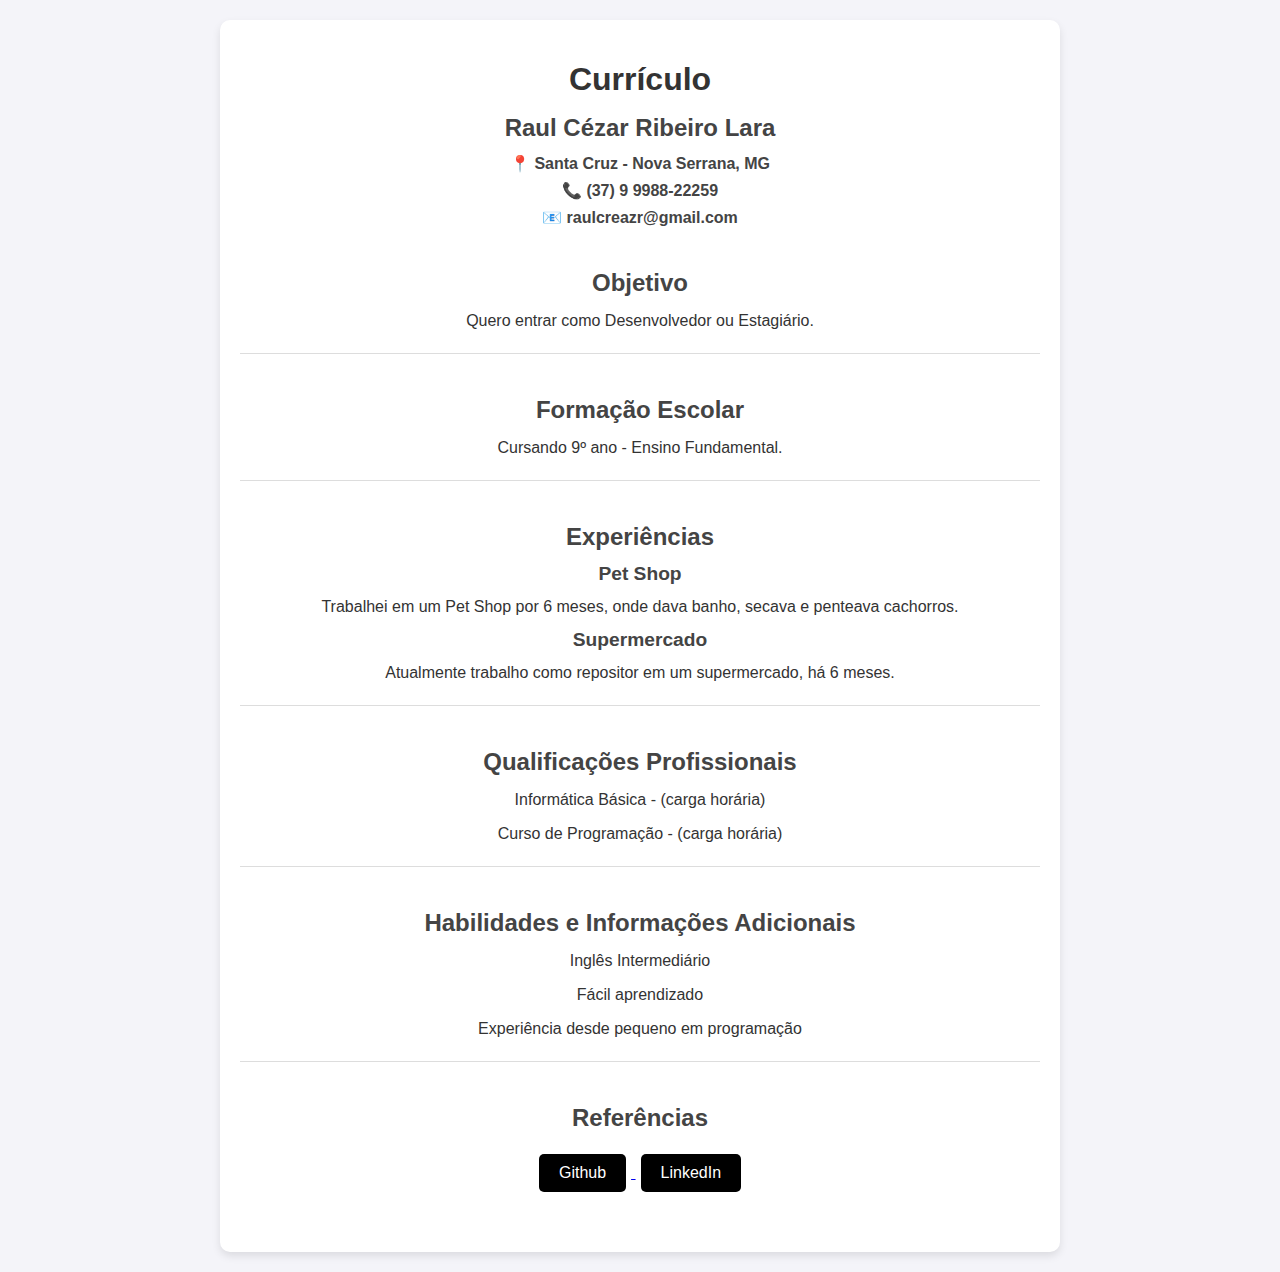
==== index.html @ 706299bc "Add files via upload" ====
<!DOCTYPE html>
<html lang="pt-br">
<head>
    <meta charset="UTF-8">
    <meta name="viewport" content="width=device-width, initial-scale=1.0">
    <title>Currículo - Raul Cézar Ribeiro Lara</title>
    <link rel="stylesheet" href="custom.css">
</head>
<body class="background">
    <main class="body">
        <h1>Currículo</h1>
        <h2>Raul Cézar Ribeiro Lara</h2>
        <h4>📍 Santa Cruz - Nova Serrana, MG</h4>
        <h4>📞 (37) 9 9988-22259</h4>
        <h4>📧 raulcreazr@gmail.com</h4>

        <section>
            <h2>Objetivo</h2>
            <p>Quero entrar como Desenvolvedor ou Estagiário.</p>
        </section>

        <section>
            <h2>Formação Escolar</h2>
            <p>Cursando 9º ano - Ensino Fundamental.</p>
        </section>

        <section>
            <h2>Experiências</h2>
            <h3>Pet Shop</h3>
            <p>Trabalhei em um Pet Shop por 6 meses, onde dava banho, secava e penteava cachorros.</p>

            <h3>Supermercado</h3>
            <p>Atualmente trabalho como repositor em um supermercado, há 6 meses.</p>
        </section>

        <section>
            <h2>Qualificações Profissionais</h2>
            <p>Informática Básica - (carga horária)</p>
            <p>Curso de Programação - (carga horária)</p>
        </section>

        <section>
            <h2>Habilidades e Informações Adicionais</h2>
            <p>Inglês Intermediário</p>
            <p>Fácil aprendizado</p>
            <p>Experiência desde pequeno em programação</p>
        </section>

        <section class="referencias">
            <h2>Referências</h2>
            <a href="https://github.com/devraulczr">
                <button class="custom-btn">Github</button>
            </a>
            <a href="https://www.linkedin.com/in/raul-cézar-907a7b334/">
                <button class="custom-btn">LinkedIn</button>
            </a>
        </section>
    </main>
</body>
</html>
---- custom.css ----
/* Fundo e Estilo Geral */
body {
    font-family: 'Arial', sans-serif;
    background-color: #f4f4f9;
    color: #333;
    margin: 0;
    padding: 0;
}

main {
    max-width: 800px;
    margin: 20px auto;
    padding: 20px;
    background-color: #fff;
    box-shadow: 0 4px 8px rgba(0, 0, 0, 0.1);
    border-radius: 10px;
}

/* Títulos e Cabeçalhos */
h1 {
    text-align: center;
    font-size: 2em;
    margin-bottom: 0.5em;
    color: #333;
}

h2, h3, h4 {
    text-align: center;
    color: #444;
    margin: 0.5em 0;
}

h2 {
    font-size: 1.5em;
}

h3 {
    font-size: 1.2em;
}

h4 {
    font-size: 1em;
}

/* Seções */
section {
    margin: 20px 0;
    padding: 10px 0;
    border-bottom: 1px solid #ddd;
}

section:last-of-type {
    border-bottom: none;
}

/* Texto */
p {
    text-align: center;
    font-size: 1em;
    line-height: 1.5;
    margin: 10px 0;
}

/* Botões e Links */
.custom-btn {
    background-color: black;
    color: #fff;
    padding: 10px 20px;
    border: none;
    border-radius: 5px;
    text-decoration: none;
    font-size: 1em;
    margin: 10px 5px;
    cursor: pointer;
    transition: background-color 0.3s ease;
}

.custom-btn:hover {
    background-color: skyblue;
    color: black;
}

/* Referências */
.referencias {
    text-align: center;
}
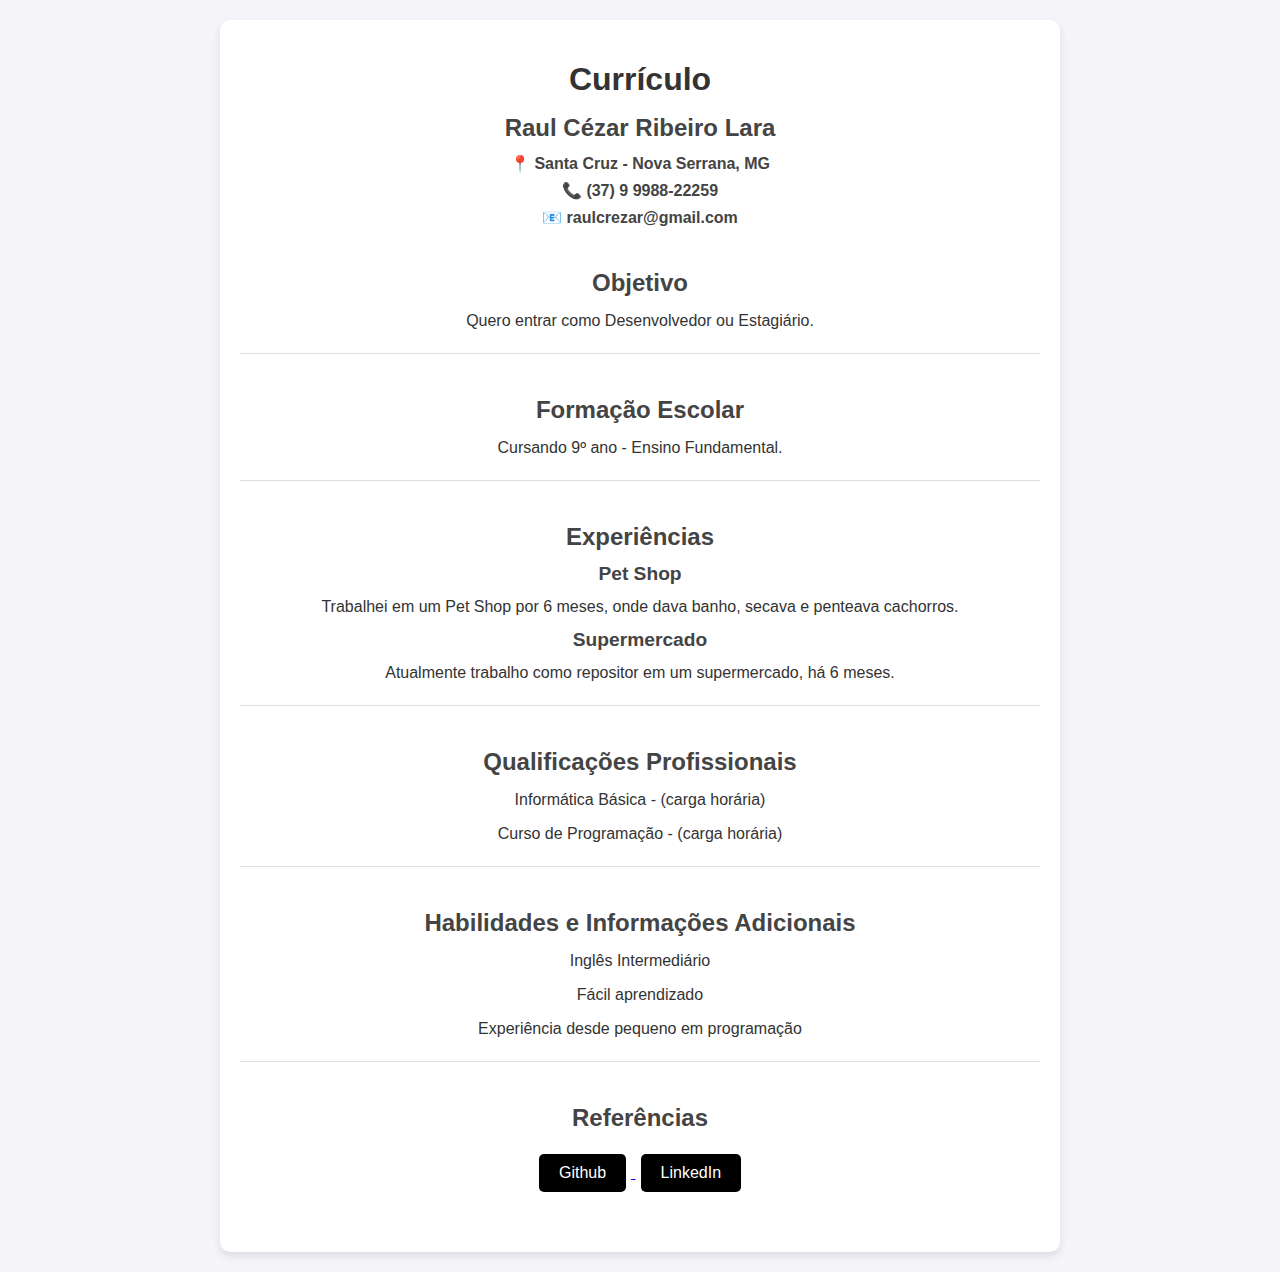
==== commit e9eaa0b9: "Update index.html" ====
--- a/index.html
+++ b/index.html
@@ -12,7 +12,7 @@
         <h2>Raul Cézar Ribeiro Lara</h2>
         <h4>📍 Santa Cruz - Nova Serrana, MG</h4>
         <h4>📞 (37) 9 9988-22259</h4>
-        <h4>📧 raulcreazr@gmail.com</h4>
+        <h4>📧 raulcrezar@gmail.com</h4>
 
         <section>
             <h2>Objetivo</h2>
